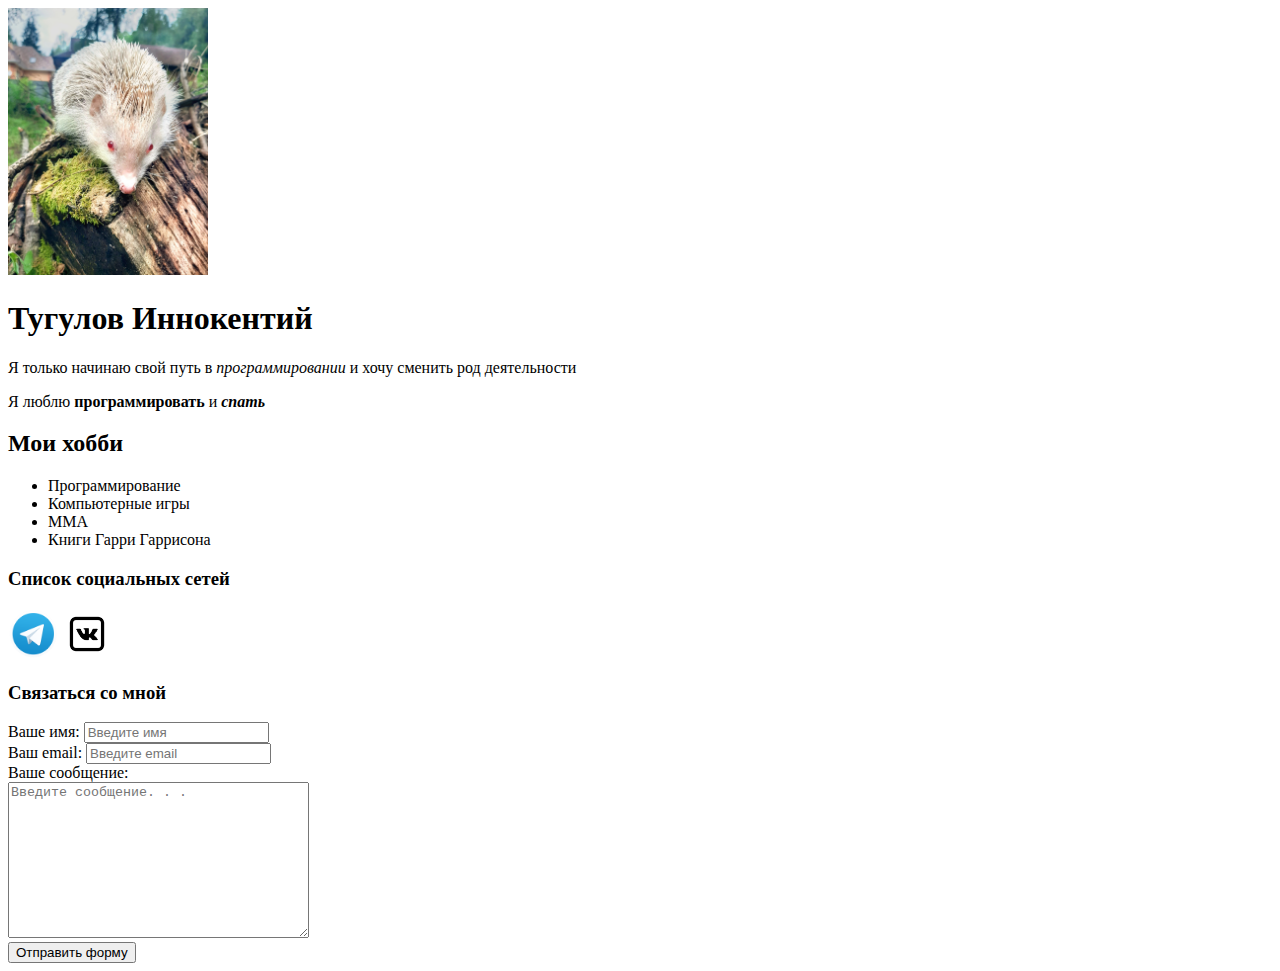
==== resume.html @ e318cfa9 "Добавлены документы связанные с резюме" ====
<!DOCTYPE html>
<html lang="en">
<head>
    <meta charset="UTF-8">
    <meta http-equiv="X-UA-Compatible" content="IE=edge">
    <meta name="viewport" content="width=device-width, initial-scale=1.0">
    <meta name="keywords" content="resume, innokentiy, cv">
    <meta name="description" content="Это сайт резюме Тугулова Иннокентия">
    <title>Innokentiy resume</title>
</head>
<body>
<img src="imgs/dv0VsRqUoDue7oZC98lZ6pgUKCHnYMg9oaHFVmGquxkWwbqM1yoQN-WPxVTs1d5k1QQnIZlD_-Yl5CW2ZkGPfaaC.jpg" alt="ёжик" width="200" >

    <h1>Тугулов Иннокентий</h1>

    <p>Я только начинаю свой путь в <em>программировании</em> и хочу сменить род деятельности</p>

    <p>Я люблю <strong>программировать</strong> и <strong><em>спать</em></strong></p>
   
    <h2>Мои хобби</h2>
    <ul>
        <li>Программирование</li>
        <li>Компьютерные игры</li>
        <li>MMA</li>
        <li>Книги Гарри Гаррисона</li>
    </ul>
   
    <h3>Список социальных сетей</h3>

    <a href="https://t.me/Aquianna" target="contact"><img src="imgs/pngwing.com.png" alt="ссылка на телеграмм" width="50"></a>
    
    <a href="https://vk.com/m_keeeeeeeeeey" target="contact"><img src="imgs/pngwing.com (1).png" alt="ссылка на контакт" width="50"></a>

    <h3>Связаться со мной</h3>

    <form>
        <div>
            <label for="name">Ваше имя:</label>
            <input type="text" id="name" placeholder="Введите имя">
        </div>

        <div>
            <label for="email">Ваш email:</label>
            <input type="email" id="email" placeholder="Введите email">
        </div>

        <div>
            <label for="message">Ваше сообщение:</label>
            <br>
            <textarea name="" id="message" cols="35" rows="10" placeholder="Введите сообщение. . ."></textarea>
        </div>

        <button type="submit">Отправить форму</button>
    </form>

</body>
</html>
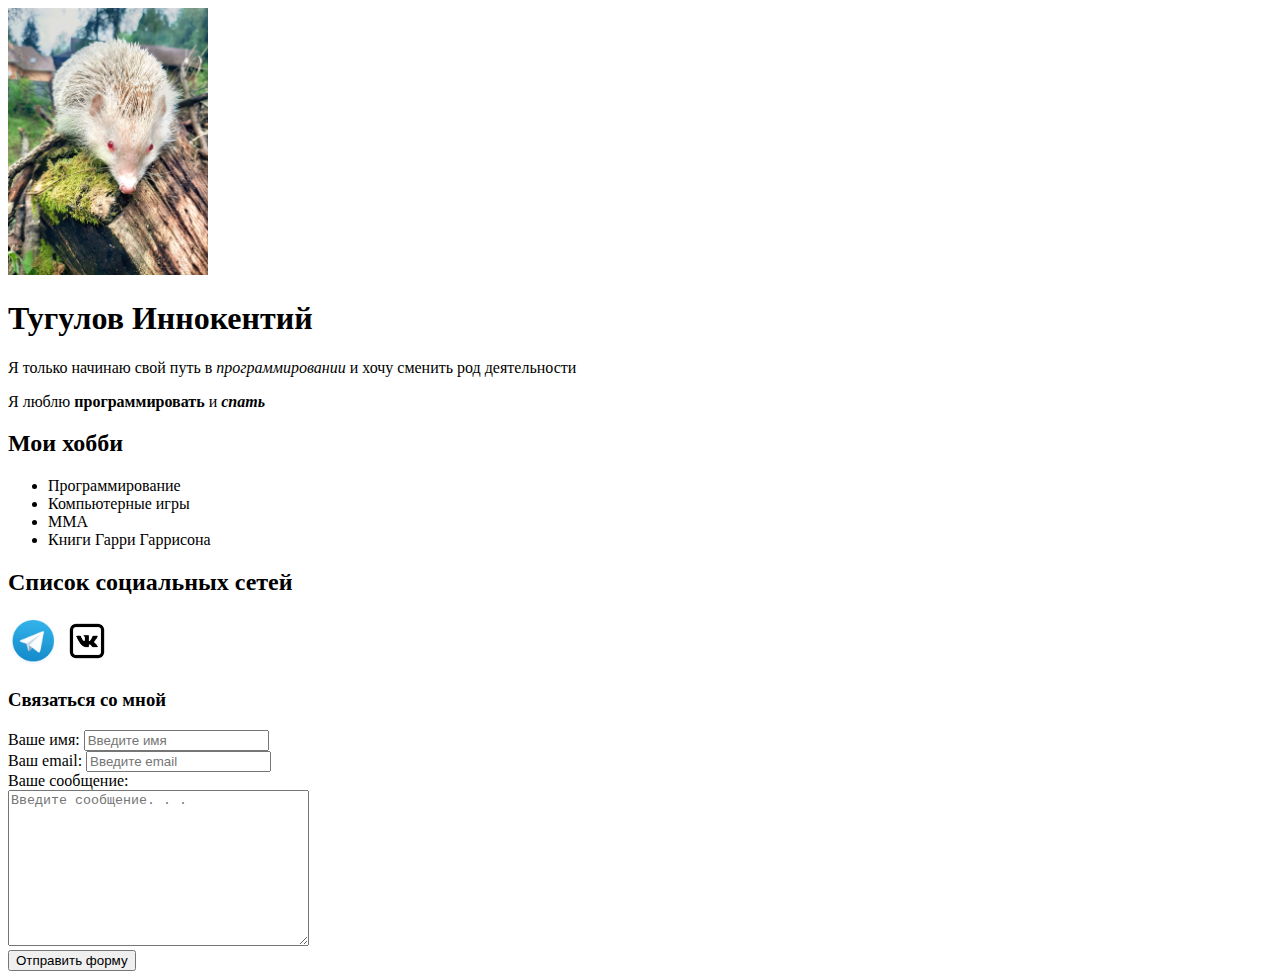
==== commit 6e731dab: "some things" ====
--- a/resume.html
+++ b/resume.html
@@ -11,13 +11,20 @@
 <body>
 <img src="imgs/dv0VsRqUoDue7oZC98lZ6pgUKCHnYMg9oaHFVmGquxkWwbqM1yoQN-WPxVTs1d5k1QQnIZlD_-Yl5CW2ZkGPfaaC.jpg" alt="ёжик" width="200" >
 
-    <h1>Тугулов Иннокентий</h1>
+<header id="header" class="header">
+
+    <h1>Тугулов Иннокентий</h1>  
+
+</header>
 
     <p>Я только начинаю свой путь в <em>программировании</em> и хочу сменить род деятельности</p>
 
     <p>Я люблю <strong>программировать</strong> и <strong><em>спать</em></strong></p>
    
+<section>
+
     <h2>Мои хобби</h2>
+
     <ul>
         <li>Программирование</li>
         <li>Компьютерные игры</li>
@@ -25,15 +32,18 @@
         <li>Книги Гарри Гаррисона</li>
     </ul>
    
-    <h3>Список социальных сетей</h3>
+    <h2>Список социальных сетей</h2>
 
     <a href="https://t.me/Aquianna" target="contact"><img src="imgs/pngwing.com.png" alt="ссылка на телеграмм" width="50"></a>
     
     <a href="https://vk.com/m_keeeeeeeeeey" target="contact"><img src="imgs/pngwing.com (1).png" alt="ссылка на контакт" width="50"></a>
 
+</section>
+
     <h3>Связаться со мной</h3>
 
     <form>
+
         <div>
             <label for="name">Ваше имя:</label>
             <input type="text" id="name" placeholder="Введите имя">
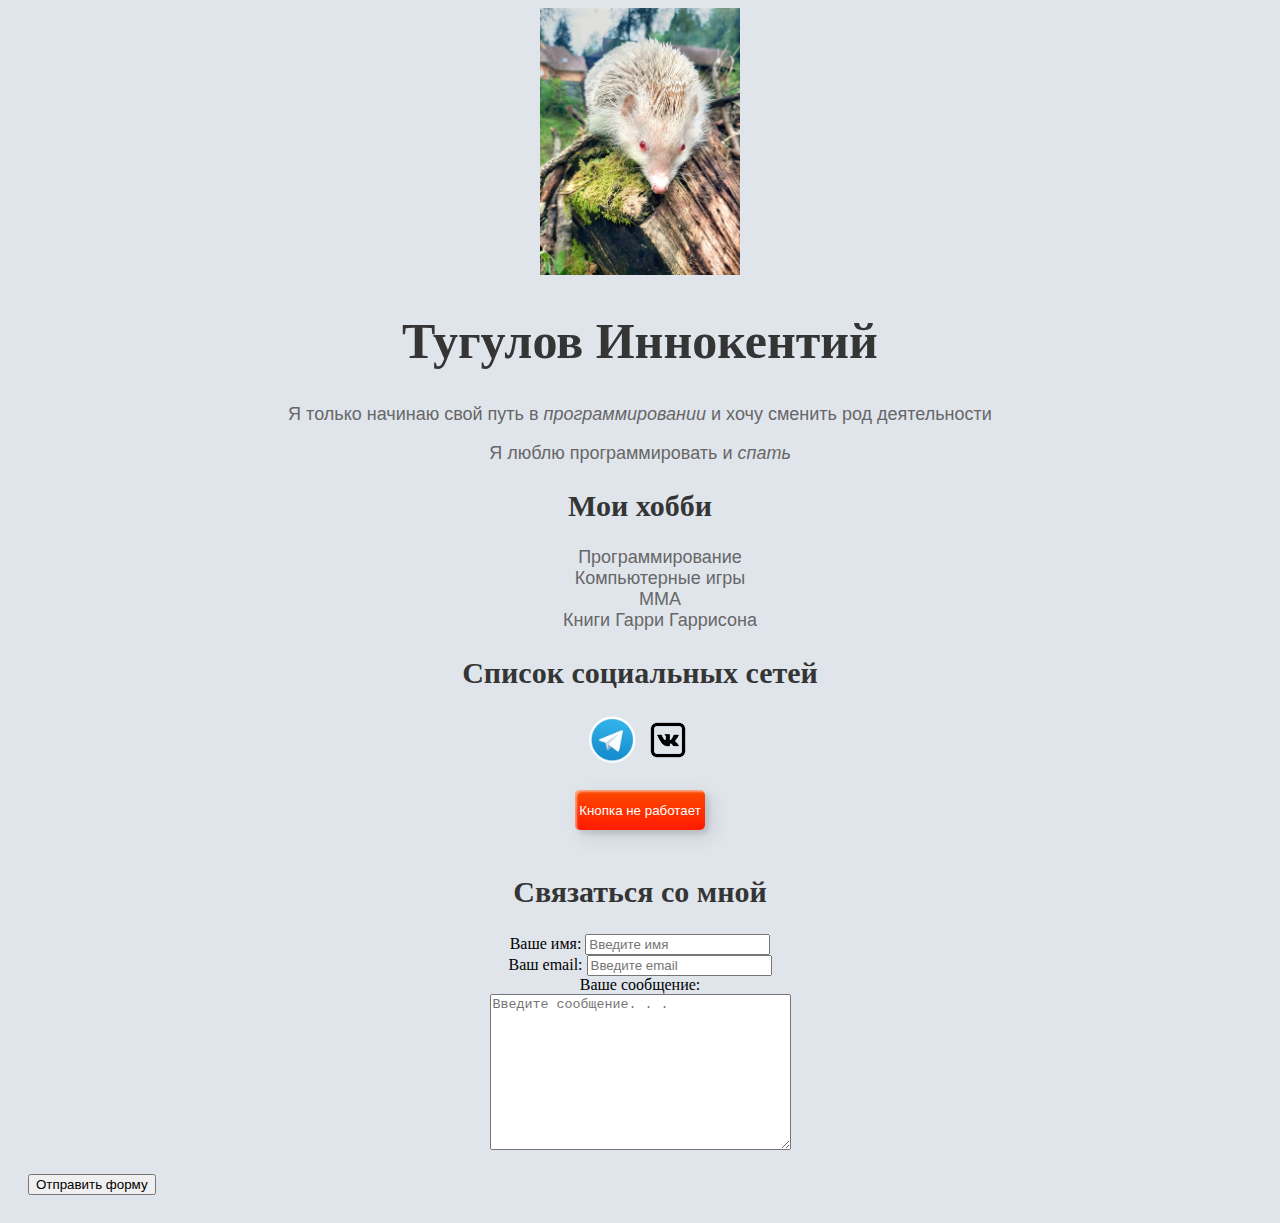
==== commit 1f526390: "add css, and js folders" ====
--- a/resume.html
+++ b/resume.html
@@ -9,7 +9,11 @@
     <title>Innokentiy resume</title>
 </head>
 <body>
+    <link rel="stylesheet" href="css/main.css">
+
+    <div>
 <img src="imgs/dv0VsRqUoDue7oZC98lZ6pgUKCHnYMg9oaHFVmGquxkWwbqM1yoQN-WPxVTs1d5k1QQnIZlD_-Yl5CW2ZkGPfaaC.jpg" alt="ёжик" width="200" >
+</div>
 
 <header id="header" class="header">
 
@@ -25,13 +29,18 @@
 
     <h2>Мои хобби</h2>
 
-    <ul>
-        <li>Программирование</li>
-        <li>Компьютерные игры</li>
-        <li>MMA</li>
-        <li>Книги Гарри Гаррисона</li>
-    </ul>
-   
+    <p>
+        <ul>
+         <li>Программирование</li>
+         <br>
+         <li>Компьютерные игры</li>
+         <br>
+         <li>MMA</li>
+         <br>
+         <li>Книги Гарри Гаррисона</li>
+        </ul>
+    </p>
+
     <h2>Список социальных сетей</h2>
 
     <a href="https://t.me/Aquianna" target="contact"><img src="imgs/pngwing.com.png" alt="ссылка на телеграмм" width="50"></a>
@@ -40,7 +49,15 @@
 
 </section>
 
-    <h3>Связаться со мной</h3>
+<div>
+<button class="custom-btn btn-5">
+    <span>
+        Кнопка не работает
+    </span>
+</button>
+</div>
+
+<h2>Связаться со мной</h2>
 
     <form>
 
--- a/css/main.css
+++ b/css/main.css
@@ -0,0 +1,829 @@
+body {
+    background: #e0e5ec;
+  }
+  h1 {
+    position: relative;
+    text-align: center;
+    color: #353535;
+    font-size: 50px;
+    font-family: "Cormorant Garamond", serif;
+  }
+  h2 {
+    position:relative;
+    text-align:center;
+    color: #353535;
+    font-size: 30px;
+    font-family: "Cormorant Garamond", serif;
+  }
+  
+  ul{text-align:center;}
+
+  ul li{display:inline-block;
+    text-align: center;}
+
+  div {text-align: center;}
+
+  section {
+    font-family: 'Lato', sans-serif;
+    font-weight: 300;
+    text-align: center;
+    font-size: 18px;
+    color: #676767;
+  }
+  p {
+    font-family: 'Lato', sans-serif;
+    font-weight: 300;
+    text-align: center;
+    font-size: 18px;
+    color: #676767;
+  }
+  .frame {
+    width: 90%;
+    margin: 40px auto;
+    text-align: center;
+  }
+  button {
+    margin: 20px;
+  }
+  .custom-btn {
+    width: 130px;
+    height: 40px;
+    color: #fff;
+    border-radius: 5px;
+    padding: 10px 25px;
+    font-family: 'Lato', sans-serif;
+    font-weight: 500;
+    background: transparent;
+    cursor: pointer;
+    transition: all 0.3s ease;
+    position: relative;
+    display: inline-block;
+     box-shadow:inset 2px 2px 2px 0px rgba(255,255,255,.5),
+     7px 7px 20px 0px rgba(0,0,0,.1),
+     4px 4px 5px 0px rgba(0,0,0,.1);
+    outline: none;
+  }
+  
+  /* 1 */
+  .btn-1 {
+    background: rgb(6,14,131);
+    background: linear-gradient(0deg, rgba(6,14,131,1) 0%, rgba(12,25,180,1) 100%);
+    border: none;
+  }
+  .btn-1:hover {
+     background: rgb(0,3,255);
+  background: linear-gradient(0deg, rgba(0,3,255,1) 0%, rgba(2,126,251,1) 100%);
+  }
+  
+  /* 2 */
+  .btn-2 {
+    background: rgb(96,9,240);
+    background: linear-gradient(0deg, rgba(96,9,240,1) 0%, rgba(129,5,240,1) 100%);
+    border: none;
+    
+  }
+  .btn-2:before {
+    height: 0%;
+    width: 2px;
+  }
+  .btn-2:hover {
+    box-shadow:  4px 4px 6px 0 rgba(255,255,255,.5),
+                -4px -4px 6px 0 rgba(116, 125, 136, .5), 
+      inset -4px -4px 6px 0 rgba(255,255,255,.2),
+      inset 4px 4px 6px 0 rgba(0, 0, 0, .4);
+  }
+  
+  
+  /* 3 */
+  .btn-3 {
+    background: rgb(0,172,238);
+  background: linear-gradient(0deg, rgba(0,172,238,1) 0%, rgba(2,126,251,1) 100%);
+    width: 130px;
+    height: 40px;
+    line-height: 42px;
+    padding: 0;
+    border: none;
+    
+  }
+  .btn-3 span {
+    position: relative;
+    display: block;
+    width: 100%;
+    height: 100%;
+  }
+  .btn-3:before,
+  .btn-3:after {
+    position: absolute;
+    content: "";
+    right: 0;
+    top: 0;
+     background: rgba(2,126,251,1);
+    transition: all 0.3s ease;
+  }
+  .btn-3:before {
+    height: 0%;
+    width: 2px;
+  }
+  .btn-3:after {
+    width: 0%;
+    height: 2px;
+  }
+  .btn-3:hover{
+     background: transparent;
+    box-shadow: none;
+  }
+  .btn-3:hover:before {
+    height: 100%;
+  }
+  .btn-3:hover:after {
+    width: 100%;
+  }
+  .btn-3 span:hover{
+     color: rgba(2,126,251,1);
+  }
+  .btn-3 span:before,
+  .btn-3 span:after {
+    position: absolute;
+    content: "";
+    left: 0;
+    bottom: 0;
+     background: rgba(2,126,251,1);
+    transition: all 0.3s ease;
+  }
+  .btn-3 span:before {
+    width: 2px;
+    height: 0%;
+  }
+  .btn-3 span:after {
+    width: 0%;
+    height: 2px;
+  }
+  .btn-3 span:hover:before {
+    height: 100%;
+  }
+  .btn-3 span:hover:after {
+    width: 100%;
+  }
+  
+  /* 4 */
+  .btn-4 {
+    background-color: #4dccc6;
+  background-image: linear-gradient(315deg, #4dccc6 0%, #96e4df 74%);
+    line-height: 42px;
+    padding: 0;
+    border: none;
+  }
+  .btn-4:hover{
+    background-color: #89d8d3;
+  background-image: linear-gradient(315deg, #89d8d3 0%, #03c8a8 74%);
+  }
+  .btn-4 span {
+    position: relative;
+    display: block;
+    width: 100%;
+    height: 100%;
+  }
+  .btn-4:before,
+  .btn-4:after {
+    position: absolute;
+    content: "";
+    right: 0;
+    top: 0;
+     box-shadow:  4px 4px 6px 0 rgba(255,255,255,.9),
+                -4px -4px 6px 0 rgba(116, 125, 136, .2), 
+      inset -4px -4px 6px 0 rgba(255,255,255,.9),
+      inset 4px 4px 6px 0 rgba(116, 125, 136, .3);
+    transition: all 0.3s ease;
+  }
+  .btn-4:before {
+    height: 0%;
+    width: .1px;
+  }
+  .btn-4:after {
+    width: 0%;
+    height: .1px;
+  }
+  .btn-4:hover:before {
+    height: 100%;
+  }
+  .btn-4:hover:after {
+    width: 100%;
+  }
+  .btn-4 span:before,
+  .btn-4 span:after {
+    position: absolute;
+    content: "";
+    left: 0;
+    bottom: 0;
+    box-shadow:  4px 4px 6px 0 rgba(255,255,255,.9),
+                -4px -4px 6px 0 rgba(116, 125, 136, .2), 
+      inset -4px -4px 6px 0 rgba(255,255,255,.9),
+      inset 4px 4px 6px 0 rgba(116, 125, 136, .3);
+    transition: all 0.3s ease;
+  }
+  .btn-4 span:before {
+    width: .1px;
+    height: 0%;
+  }
+  .btn-4 span:after {
+    width: 0%;
+    height: .1px;
+  }
+  .btn-4 span:hover:before {
+    height: 100%;
+  }
+  .btn-4 span:hover:after {
+    width: 100%;
+  }
+  
+  /* 5 */
+  .btn-5 {
+    width: 130px;
+    height: 40px;
+    line-height: 42px;
+    padding: 0;
+    border: none;
+    background: rgb(255,27,0);
+  background: linear-gradient(0deg, rgba(255,27,0,1) 0%, rgba(251,75,2,1) 100%);
+  }
+  .btn-5:hover {
+    color: #f0094a;
+    background: transparent;
+     box-shadow:none;
+  }
+  .btn-5:before,
+  .btn-5:after{
+    content:'';
+    position:absolute;
+    top:0;
+    right:0;
+    height:2px;
+    width:0;
+    background: #f0094a;
+    box-shadow:
+     -1px -1px 5px 0px #fff,
+     7px 7px 20px 0px #0003,
+     4px 4px 5px 0px #0002;
+    transition:400ms ease all;
+  }
+  .btn-5:after{
+    right:inherit;
+    top:inherit;
+    left:0;
+    bottom:0;
+  }
+  .btn-5:hover:before,
+  .btn-5:hover:after{
+    width:100%;
+    transition:800ms ease all;
+  }
+  
+  
+  /* 6 */
+  .btn-6 {
+    background: rgb(247,150,192);
+  background: radial-gradient(circle, rgba(247,150,192,1) 0%, rgba(118,174,241,1) 100%);
+    line-height: 42px;
+    padding: 0;
+    border: none;
+  }
+  .btn-6 span {
+    position: relative;
+    display: block;
+    width: 100%;
+    height: 100%;
+  }
+  .btn-6:before,
+  .btn-6:after {
+    position: absolute;
+    content: "";
+    height: 0%;
+    width: 1px;
+   box-shadow:
+     -1px -1px 20px 0px rgba(255,255,255,1),
+     -4px -4px 5px 0px rgba(255,255,255,1),
+     7px 7px 20px 0px rgba(0,0,0,.4),
+     4px 4px 5px 0px rgba(0,0,0,.3);
+  }
+  .btn-6:before {
+    right: 0;
+    top: 0;
+    transition: all 500ms ease;
+  }
+  .btn-6:after {
+    left: 0;
+    bottom: 0;
+    transition: all 500ms ease;
+  }
+  .btn-6:hover{
+    background: transparent;
+    color: #76aef1;
+    box-shadow: none;
+  }
+  .btn-6:hover:before {
+    transition: all 500ms ease;
+    height: 100%;
+  }
+  .btn-6:hover:after {
+    transition: all 500ms ease;
+    height: 100%;
+  }
+  .btn-6 span:before,
+  .btn-6 span:after {
+    position: absolute;
+    content: "";
+    box-shadow:
+     -1px -1px 20px 0px rgba(255,255,255,1),
+     -4px -4px 5px 0px rgba(255,255,255,1),
+     7px 7px 20px 0px rgba(0,0,0,.4),
+     4px 4px 5px 0px rgba(0,0,0,.3);
+  }
+  .btn-6 span:before {
+    left: 0;
+    top: 0;
+    width: 0%;
+    height: .5px;
+    transition: all 500ms ease;
+  }
+  .btn-6 span:after {
+    right: 0;
+    bottom: 0;
+    width: 0%;
+    height: .5px;
+    transition: all 500ms ease;
+  }
+  .btn-6 span:hover:before {
+    width: 100%;
+  }
+  .btn-6 span:hover:after {
+    width: 100%;
+  }
+  
+  /* 7 */
+  .btn-7 {
+  background: linear-gradient(0deg, rgba(255,151,0,1) 0%, rgba(251,75,2,1) 100%);
+    line-height: 42px;
+    padding: 0;
+    border: none;
+  }
+  .btn-7 span {
+    position: relative;
+    display: block;
+    width: 100%;
+    height: 100%;
+  }
+  .btn-7:before,
+  .btn-7:after {
+    position: absolute;
+    content: "";
+    right: 0;
+    bottom: 0;
+    background: rgba(251,75,2,1);
+    box-shadow:
+     -7px -7px 20px 0px rgba(255,255,255,.9),
+     -4px -4px 5px 0px rgba(255,255,255,.9),
+     7px 7px 20px 0px rgba(0,0,0,.2),
+     4px 4px 5px 0px rgba(0,0,0,.3);
+    transition: all 0.3s ease;
+  }
+  .btn-7:before{
+     height: 0%;
+     width: 2px;
+  }
+  .btn-7:after {
+    width: 0%;
+    height: 2px;
+  }
+  .btn-7:hover{
+    color: rgba(251,75,2,1);
+    background: transparent;
+  }
+  .btn-7:hover:before {
+    height: 100%;
+  }
+  .btn-7:hover:after {
+    width: 100%;
+  }
+  .btn-7 span:before,
+  .btn-7 span:after {
+    position: absolute;
+    content: "";
+    left: 0;
+    top: 0;
+    background: rgba(251,75,2,1);
+    box-shadow:
+     -7px -7px 20px 0px rgba(255,255,255,.9),
+     -4px -4px 5px 0px rgba(255,255,255,.9),
+     7px 7px 20px 0px rgba(0,0,0,.2),
+     4px 4px 5px 0px rgba(0,0,0,.3);
+    transition: all 0.3s ease;
+  }
+  .btn-7 span:before {
+    width: 2px;
+    height: 0%;
+  }
+  .btn-7 span:after {
+    height: 2px;
+    width: 0%;
+  }
+  .btn-7 span:hover:before {
+    height: 100%;
+  }
+  .btn-7 span:hover:after {
+    width: 100%;
+  }
+  
+  /* 8 */
+  .btn-8 {
+    background-color: #f0ecfc;
+  background-image: linear-gradient(315deg, #f0ecfc 0%, #c797eb 74%);
+    line-height: 42px;
+    padding: 0;
+    border: none;
+  }
+  .btn-8 span {
+    position: relative;
+    display: block;
+    width: 100%;
+    height: 100%;
+  }
+  .btn-8:before,
+  .btn-8:after {
+    position: absolute;
+    content: "";
+    right: 0;
+    bottom: 0;
+    background: #c797eb;
+    /*box-shadow:  4px 4px 6px 0 rgba(255,255,255,.5),
+                -4px -4px 6px 0 rgba(116, 125, 136, .2), 
+      inset -4px -4px 6px 0 rgba(255,255,255,.5),
+      inset 4px 4px 6px 0 rgba(116, 125, 136, .3);*/
+    transition: all 0.3s ease;
+  }
+  .btn-8:before{
+     height: 0%;
+     width: 2px;
+  }
+  .btn-8:after {
+    width: 0%;
+    height: 2px;
+  }
+  .btn-8:hover:before {
+    height: 100%;
+  }
+  .btn-8:hover:after {
+    width: 100%;
+  }
+  .btn-8:hover{
+    background: transparent;
+  }
+  .btn-8 span:hover{
+    color: #c797eb;
+  }
+  .btn-8 span:before,
+  .btn-8 span:after {
+    position: absolute;
+    content: "";
+    left: 0;
+    top: 0;
+    background: #c797eb;
+    /*box-shadow:  4px 4px 6px 0 rgba(255,255,255,.5),
+                -4px -4px 6px 0 rgba(116, 125, 136, .2), 
+      inset -4px -4px 6px 0 rgba(255,255,255,.5),
+      inset 4px 4px 6px 0 rgba(116, 125, 136, .3);*/
+    transition: all 0.3s ease;
+  }
+  .btn-8 span:before {
+    width: 2px;
+    height: 0%;
+  }
+  .btn-8 span:after {
+    height: 2px;
+    width: 0%;
+  }
+  .btn-8 span:hover:before {
+    height: 100%;
+  }
+  .btn-8 span:hover:after {
+    width: 100%;
+  }
+    
+  
+  /* 9 */
+  .btn-9 {
+    border: none;
+    transition: all 0.3s ease;
+    overflow: hidden;
+  }
+  .btn-9:after {
+    position: absolute;
+    content: " ";
+    z-index: -1;
+    top: 0;
+    left: 0;
+    width: 100%;
+    height: 100%;
+     background-color: #1fd1f9;
+  background-image: linear-gradient(315deg, #1fd1f9 0%, #b621fe 74%);
+    transition: all 0.3s ease;
+  }
+  .btn-9:hover {
+    background: transparent;
+    box-shadow:  4px 4px 6px 0 rgba(255,255,255,.5),
+                -4px -4px 6px 0 rgba(116, 125, 136, .2), 
+      inset -4px -4px 6px 0 rgba(255,255,255,.5),
+      inset 4px 4px 6px 0 rgba(116, 125, 136, .3);
+    color: #fff;
+  }
+  .btn-9:hover:after {
+    -webkit-transform: scale(2) rotate(180deg);
+    transform: scale(2) rotate(180deg);
+    box-shadow:  4px 4px 6px 0 rgba(255,255,255,.5),
+                -4px -4px 6px 0 rgba(116, 125, 136, .2), 
+      inset -4px -4px 6px 0 rgba(255,255,255,.5),
+      inset 4px 4px 6px 0 rgba(116, 125, 136, .3);
+  }
+  
+  /* 10 */
+  .btn-10 {
+    background: rgb(22,9,240);
+  background: linear-gradient(0deg, rgba(22,9,240,1) 0%, rgba(49,110,244,1) 100%);
+    color: #fff;
+    border: none;
+    transition: all 0.3s ease;
+    overflow: hidden;
+  }
+  .btn-10:after {
+    position: absolute;
+    content: " ";
+    top: 0;
+    left: 0;
+    z-index: -1;
+    width: 100%;
+    height: 100%;
+    transition: all 0.3s ease;
+    -webkit-transform: scale(.1);
+    transform: scale(.1);
+  }
+  .btn-10:hover {
+    color: #fff;
+    border: none;
+    background: transparent;
+  }
+  .btn-10:hover:after {
+    background: rgb(0,3,255);
+  background: linear-gradient(0deg, rgba(2,126,251,1) 0%,  rgba(0,3,255,1)100%);
+    -webkit-transform: scale(1);
+    transform: scale(1);
+  }
+  
+  /* 11 */
+  .btn-11 {
+    border: none;
+    background: rgb(251,33,117);
+      background: linear-gradient(0deg, rgba(251,33,117,1) 0%, rgba(234,76,137,1) 100%);
+      color: #fff;
+      overflow: hidden;
+  }
+  .btn-11:hover {
+      text-decoration: none;
+      color: #fff;
+  }
+  .btn-11:before {
+      position: absolute;
+      content: '';
+      display: inline-block;
+      top: -180px;
+      left: 0;
+      width: 30px;
+      height: 100%;
+      background-color: #fff;
+      animation: shiny-btn1 3s ease-in-out infinite;
+  }
+  .btn-11:hover{
+    opacity: .7;
+  }
+  .btn-11:active{
+    box-shadow:  4px 4px 6px 0 rgba(255,255,255,.3),
+                -4px -4px 6px 0 rgba(116, 125, 136, .2), 
+      inset -4px -4px 6px 0 rgba(255,255,255,.2),
+      inset 4px 4px 6px 0 rgba(0, 0, 0, .2);
+  }
+  
+  
+  @-webkit-keyframes shiny-btn1 {
+      0% { -webkit-transform: scale(0) rotate(45deg); opacity: 0; }
+      80% { -webkit-transform: scale(0) rotate(45deg); opacity: 0.5; }
+      81% { -webkit-transform: scale(4) rotate(45deg); opacity: 1; }
+      100% { -webkit-transform: scale(50) rotate(45deg); opacity: 0; }
+  }
+  
+  
+  /* 12 */
+  .btn-12{
+    position: relative;
+    right: 20px;
+    bottom: 20px;
+    border:none;
+    box-shadow: none;
+    width: 130px;
+    height: 40px;
+    line-height: 42px;
+    -webkit-perspective: 230px;
+    perspective: 230px;
+  }
+  .btn-12 span {
+    background: rgb(0,172,238);
+  background: linear-gradient(0deg, rgba(0,172,238,1) 0%, rgba(2,126,251,1) 100%);
+    display: block;
+    position: absolute;
+    width: 130px;
+    height: 40px;
+    box-shadow:inset 2px 2px 2px 0px rgba(255,255,255,.5),
+     7px 7px 20px 0px rgba(0,0,0,.1),
+     4px 4px 5px 0px rgba(0,0,0,.1);
+    border-radius: 5px;
+    margin:0;
+    text-align: center;
+    -webkit-box-sizing: border-box;
+    -moz-box-sizing: border-box;
+    box-sizing: border-box;
+    -webkit-transition: all .3s;
+    transition: all .3s;
+  }
+  .btn-12 span:nth-child(1) {
+    box-shadow:
+     -7px -7px 20px 0px #fff9,
+     -4px -4px 5px 0px #fff9,
+     7px 7px 20px 0px #0002,
+     4px 4px 5px 0px #0001;
+    -webkit-transform: rotateX(90deg);
+    -moz-transform: rotateX(90deg);
+    transform: rotateX(90deg);
+    -webkit-transform-origin: 50% 50% -20px;
+    -moz-transform-origin: 50% 50% -20px;
+    transform-origin: 50% 50% -20px;
+  }
+  .btn-12 span:nth-child(2) {
+    -webkit-transform: rotateX(0deg);
+    -moz-transform: rotateX(0deg);
+    transform: rotateX(0deg);
+    -webkit-transform-origin: 50% 50% -20px;
+    -moz-transform-origin: 50% 50% -20px;
+    transform-origin: 50% 50% -20px;
+  }
+  .btn-12:hover span:nth-child(1) {
+    box-shadow:inset 2px 2px 2px 0px rgba(255,255,255,.5),
+     7px 7px 20px 0px rgba(0,0,0,.1),
+     4px 4px 5px 0px rgba(0,0,0,.1);
+    -webkit-transform: rotateX(0deg);
+    -moz-transform: rotateX(0deg);
+    transform: rotateX(0deg);
+  }
+  .btn-12:hover span:nth-child(2) {
+    box-shadow:inset 2px 2px 2px 0px rgba(255,255,255,.5),
+     7px 7px 20px 0px rgba(0,0,0,.1),
+     4px 4px 5px 0px rgba(0,0,0,.1);
+   color: transparent;
+    -webkit-transform: rotateX(-90deg);
+    -moz-transform: rotateX(-90deg);
+    transform: rotateX(-90deg);
+  }
+  
+  
+  /* 13 */
+  .btn-13 {
+    background-color: #89d8d3;
+  background-image: linear-gradient(315deg, #89d8d3 0%, #03c8a8 74%);
+    border: none;
+    z-index: 1;
+  }
+  .btn-13:after {
+    position: absolute;
+    content: "";
+    width: 100%;
+    height: 0;
+    bottom: 0;
+    left: 0;
+    z-index: -1;
+    border-radius: 5px;
+     background-color: #4dccc6;
+  background-image: linear-gradient(315deg, #4dccc6 0%, #96e4df 74%);
+    box-shadow:
+     -7px -7px 20px 0px #fff9,
+     -4px -4px 5px 0px #fff9,
+     7px 7px 20px 0px #0002,
+     4px 4px 5px 0px #0001;
+    transition: all 0.3s ease;
+  }
+  .btn-13:hover {
+    color: #fff;
+  }
+  .btn-13:hover:after {
+    top: 0;
+    height: 100%;
+  }
+  .btn-13:active {
+    top: 2px;
+  }
+  
+  
+  /* 14 */
+  .btn-14 {
+    background: rgb(255,151,0);
+    border: none;
+    z-index: 1;
+  }
+  .btn-14:after {
+    position: absolute;
+    content: "";
+    width: 100%;
+    height: 0;
+    top: 0;
+    left: 0;
+    z-index: -1;
+    border-radius: 5px;
+    background-color: #eaf818;
+    background-image: linear-gradient(315deg, #eaf818 0%, #f6fc9c 74%);
+     box-shadow:inset 2px 2px 2px 0px rgba(255,255,255,.5);
+     7px 7px 20px 0px rgba(0,0,0,.1),
+     4px 4px 5px 0px rgba(0,0,0,.1);
+    transition: all 0.3s ease;
+  }
+  .btn-14:hover {
+    color: #000;
+  }
+  .btn-14:hover:after {
+    top: auto;
+    bottom: 0;
+    height: 100%;
+  }
+  .btn-14:active {
+    top: 2px;
+  }
+  
+  /* 15 */
+  .btn-15 {
+    background: #b621fe;
+    border: none;
+    z-index: 1;
+  }
+  .btn-15:after {
+    position: absolute;
+    content: "";
+    width: 0;
+    height: 100%;
+    top: 0;
+    right: 0;
+    z-index: -1;
+    background-color: #663dff;
+    border-radius: 5px;
+     box-shadow:inset 2px 2px 2px 0px rgba(255,255,255,.5),
+     7px 7px 20px 0px rgba(0,0,0,.1),
+     4px 4px 5px 0px rgba(0,0,0,.1);
+    transition: all 0.3s ease;
+  }
+  .btn-15:hover {
+    color: #fff;
+  }
+  .btn-15:hover:after {
+    left: 0;
+    width: 100%;
+  }
+  .btn-15:active {
+    top: 2px;
+  }
+  
+  
+  /* 16 */
+  .btn-16 {
+    border: none;
+    color: #000;
+  }
+  .btn-16:after {
+    position: absolute;
+    content: "";
+    width: 0;
+    height: 100%;
+    top: 0;
+    left: 0;
+    direction: rtl;
+    z-index: -1;
+    box-shadow:
+     -7px -7px 20px 0px #fff9,
+     -4px -4px 5px 0px #fff9,
+     7px 7px 20px 0px #0002,
+     4px 4px 5px 0px #0001;
+    transition: all 0.3s ease;
+  }
+  .btn-16:hover {
+    color: #000;
+  }
+  .btn-16:hover:after {
+    left: auto;
+    right: 0;
+    width: 100%;
+  }
+  .btn-16:active {
+    top: 2px;
+  }